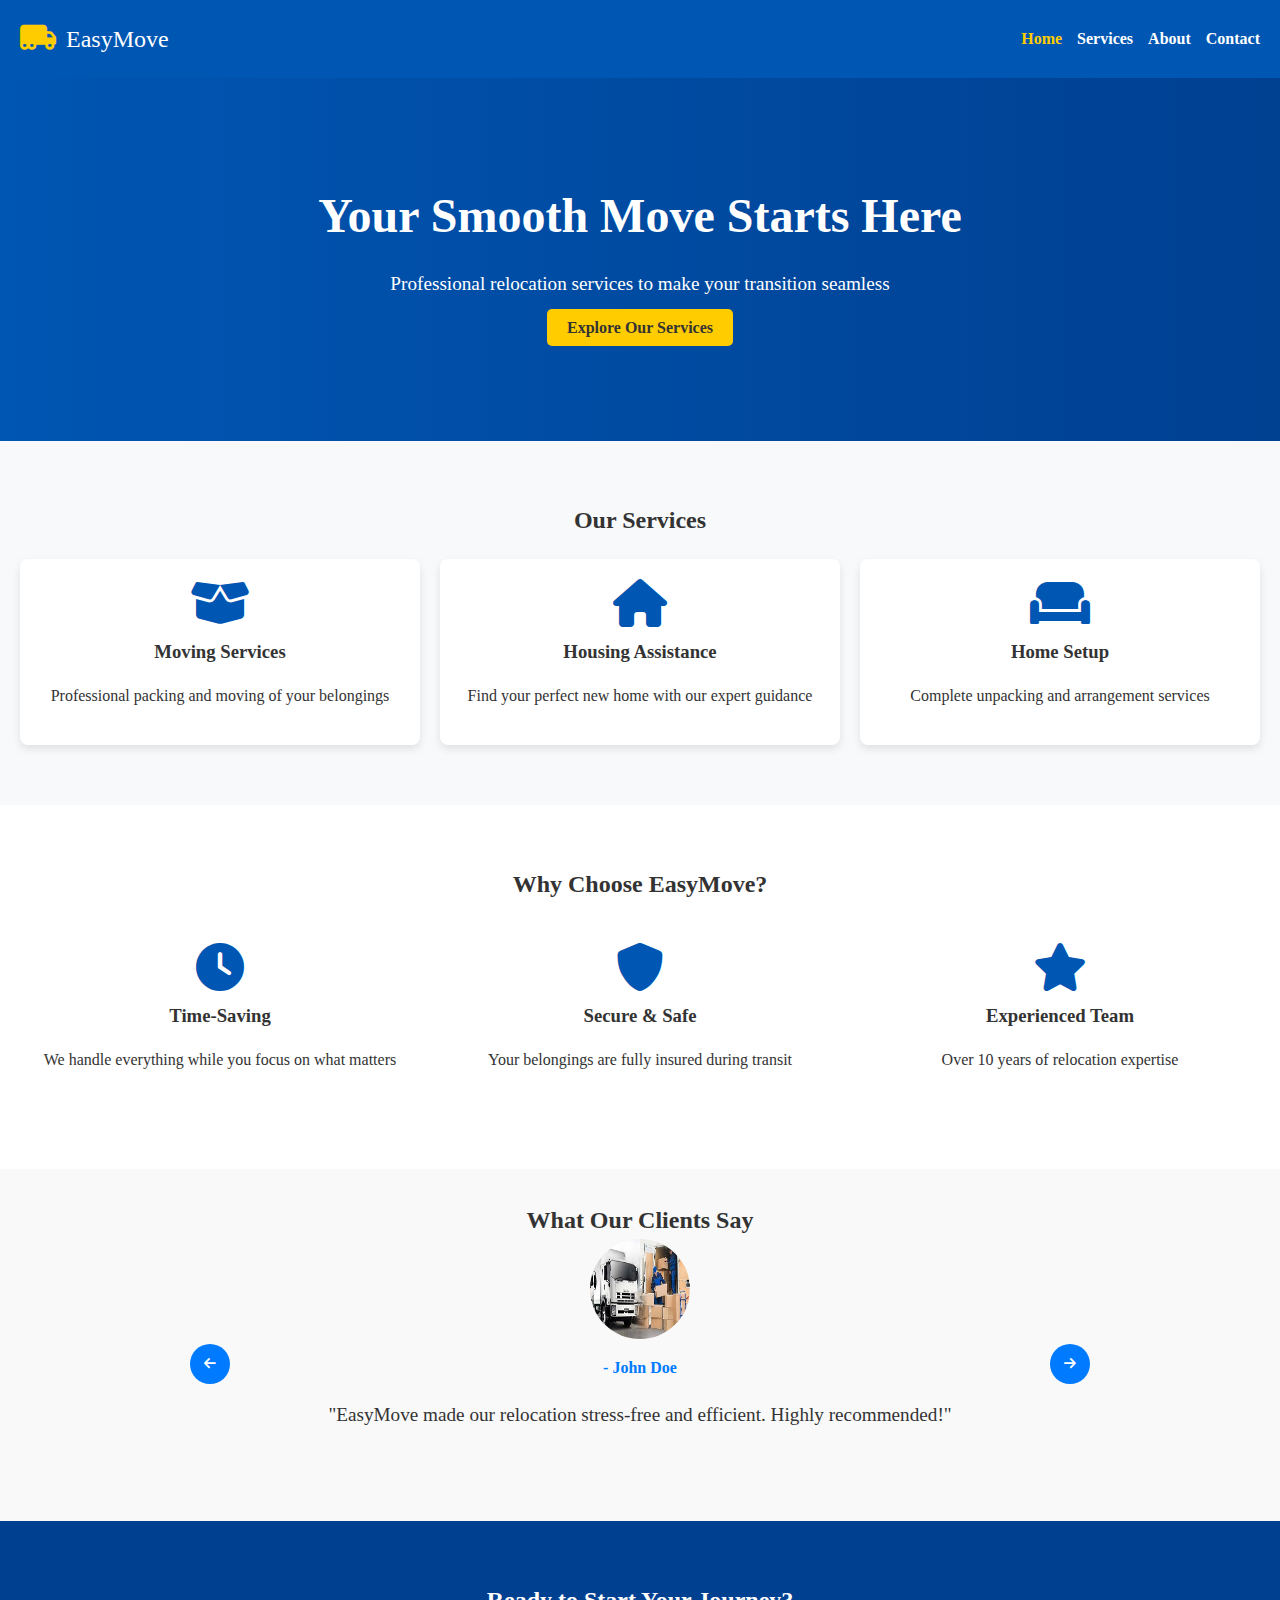
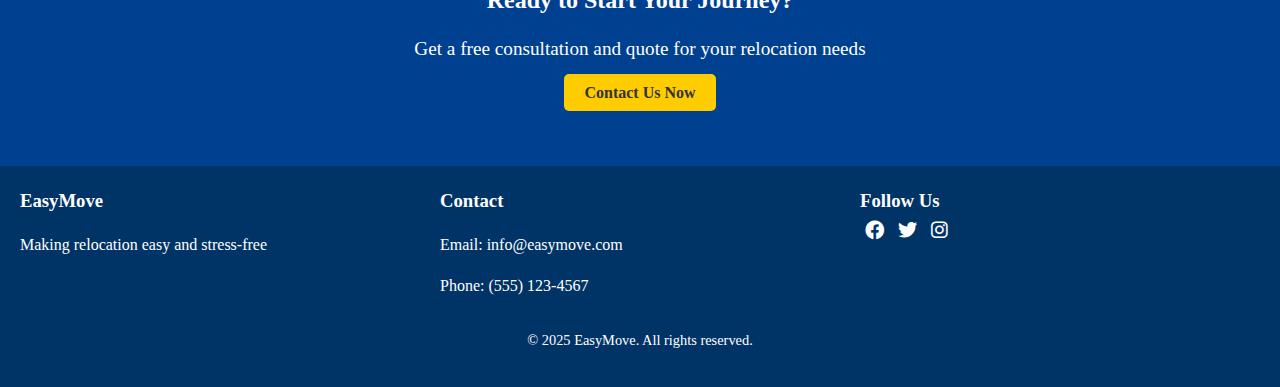
==== index.html @ 01c9bb85 "Initial commit" ====
<!DOCTYPE html>
<html lang="en">
<head>
    <meta charset="UTF-8">
    <meta name="viewport" content="width=device-width, initial-scale=1.0">
    <title>EasyMove - Relocation Services</title>
    <link rel="stylesheet" href="./styles/index.css">
    <link rel="stylesheet" href="https://cdnjs.cloudflare.com/ajax/libs/font-awesome/6.0.0/css/all.min.css">
</head>
<body>
    <nav class="navbar">
        <div class="nav-brand">
            <i class="fas fa-truck-moving"></i>
            <span>EasyMove</span>
        </div>
        <button class="nav-toggle" aria-label="toggle navigation">
            <span class="hamburger"></span>
        </button>
        <ul class="nav-menu">
            <li><a href="index.html" class="nav-link active">Home</a></li>
            <li><a href="services.html" class="nav-link">Services</a></li>
            <li><a href="about.html" class="nav-link">About</a></li>
            <li><a href="contact.html" class="nav-link">Contact</a></li>
        </ul>
    </nav>

    <header class="hero">
        <div class="hero-content">
            <h1 class="fade-in">Your Smooth Move Starts Here</h1>
            <p class="subtitle fade-in">Professional relocation services to make your transition seamless</p>
            <a href="#services" class="cta-button">Explore Our Services</a>
        </div>
    </header>

    <main>
        <section id="services" class="services-overview">
            <h2>Our Services</h2>
            <div class="services-grid">
                <div class="service-card" onclick="showServiceDetails('moving')">
                    <i class="fas fa-box-open"></i>
                    <h3>Moving Services</h3>
                    <p>Professional packing and moving of your belongings</p>
                </div>
                <div class="service-card" onclick="showServiceDetails('housing')">
                    <i class="fas fa-home"></i>
                    <h3>Housing Assistance</h3>
                    <p>Find your perfect new home with our expert guidance</p>
                </div>
                <div class="service-card" onclick="showServiceDetails('setup')">
                    <i class="fas fa-couch"></i>
                    <h3>Home Setup</h3>
                    <p>Complete unpacking and arrangement services</p>
                </div>
            </div>
        </section>

        <section class="why-choose-us">
            <h2>Why Choose EasyMove?</h2>
            <div class="features-grid">
                <div class="feature">
                    <i class="fas fa-clock"></i>
                    <h3>Time-Saving</h3>
                    <p>We handle everything while you focus on what matters</p>
                </div>
                <div class="feature">
                    <i class="fas fa-shield-alt"></i>
                    <h3>Secure & Safe</h3>
                    <p>Your belongings are fully insured during transit</p>
                </div>
                <div class="feature">
                    <i class="fas fa-star"></i>
                    <h3>Experienced Team</h3>
                    <p>Over 10 years of relocation expertise</p>
                </div>
            </div>
        </section>

        <section class="testimonials">
            <h2>What Our Clients Say</h2>
            <div class="testimonial-slider">
                <div class="testimonial-container">
                    <div class="testimonial">
                        <img src="./assets/images/download (1).jpeg" alt="">
                        <span id="testimonial-author">- John Doe</span>
                        <p id="testimonial-text">"EasyMove made our relocation stress-free and efficient. Highly recommended!"</p>
                    </div>
                </div>
                <button class="slider-btn prev" onclick="prevTestimonial()">
                    <i class="fa fa-arrow-left" aria-hidden="true"></i>
                </button>
                <button class="slider-btn next" onclick="nextTestimonial()">
                    <i class="fa fa-arrow-right" aria-hidden="true"></i>
                </button>
            </div>
        </section>

        <section class="cta-section">
            <h2>Ready to Start Your Journey?</h2>
            <p>Get a free consultation and quote for your relocation needs</p>
            <a href="contact.html" class="cta-button">Contact Us Now</a>
        </section>
    </main>

    <div id="service-modal" class="modal">
        <div class="modal-content">
            <span class="close-modal">&times;</span>
            <div id="modal-content"></div>
        </div>
    </div>

    <footer>
        <div class="footer-content">
            <div class="footer-section">
                <h3>EasyMove</h3>
                <p>Making relocation easy and stress-free</p>
            </div>
            <div class="footer-section">
                <h3>Contact</h3>
                <p>Email: info@easymove.com</p>
                <p>Phone: (555) 123-4567</p>
            </div>
            <div class="footer-section">
                <h3>Follow Us</h3>
                <div class="social-links">
                    <a href="#" aria-label="Facebook"><i class="fab fa-facebook"></i></a>
                    <a href="#" aria-label="Twitter"><i class="fab fa-twitter"></i></a>
                    <a href="#" aria-label="Instagram"><i class="fab fa-instagram"></i></a>
                </div>
            </div>
        </div>
        <div class="footer-bottom">
            <p>&copy; 2025 EasyMove. All rights reserved.</p>
        </div>
    </footer>
    <script src="./scripts/scripts.js"></script>
</body>
</html>
---- styles/index.css ----
/* General Styles */
body {
  font-family: pt mono;
  line-height: 1.6;
  margin: 0;
  padding: 0;
  color: #333;
  background-image: #f9f9f9;
}

a {
  text-decoration: none;
  color: inherit;
}

h1,
h2,
h3 {
  margin: 0;
}

button {
  cursor: pointer;
}

/* Navbar */
.navbar {
  display: flex;
  justify-content: space-between;
  align-items: center;
  background-color: #0056b3;
  color: white;
  padding: 10px 20px;
  position: sticky;
  top: 0;
  z-index: 1000;
}

.nav-brand {
  font-size: 1.5rem;
  display: flex;
  align-items: center;
  gap: 10px;
}

.nav-brand i {
  font-size: 1.8rem;
  color: #ffcc00;
}

.nav-menu {
  list-style: none;
  display: flex;
  gap: 15px;
}

.nav-link {
  text-decoration: none;
  color: white;
  font-weight: bold;
  transition: color 0.3s;
}

.nav-link.active,
.nav-link:hover {
  color: #ffcc00;
}

.nav-toggle {
  display: none;
}

/* Hamburger Menu */
.nav-toggle {
  display: none;
  background: none;
  border: none;
  color: white;
  font-size: 1.5rem;
  cursor: pointer;
  padding: 0.5rem;
}

.hamburger {
  display: block;
  width: 25px;
  height: 3px;
  background: white;
  position: relative;
  border: none;
  transition: transform 0.3s ease;
}

.hamburger::before,
.hamburger::after {
  content: "";
  width: 100%;
  height: 100%;
  background: white;
  position: absolute;
  left: 0;
  transition: transform 0.3s ease;
}

.hamburger::before {
  top: -8px;
}

.hamburger::after {
  top: 8px;
}

/* Responsive Navbar */
@media (max-width: 768px) {
  .nav-menu {
    display: none;
    flex-direction: column;
    gap: 1rem;
    position: absolute;
    top: 100%;
    left: 0;
    width: calc(100dvw - 2rem);
    background: #007bff;
    padding: 1rem;
    margin: 0 auto;
    box-shadow: 0 4px 6px rgba(0, 0, 0, 0.1);
  }

  .nav-menu.active {
    display: flex;
  }

  .nav-toggle {
    display: block;
  }

  .nav-toggle.active .hamburger {
    transform: rotate(45deg);
  }

  .nav-toggle.active .hamburger::before {
    transform: rotate(90deg);
    top: 0;
  }

  .nav-toggle.active .hamburger::after {
    transform: rotate(90deg);
    top: 0;
  }
  .nav-link.active,
  .nav-link:hover {
    color: #ffcc00;
  }
}

/* Hero Section */
.hero {
  background: linear-gradient(to right, #0056b3, #004091),
    url("../assets/images/Moving Services.jpg") no-repeat center/cover;
  /* background-image: url("./assets/images/Home Setup.jpg"); */
  /*  */
  color: white;
  text-align: center;
  padding: 100px 20px;
}

.hero-content h1 {
  font-size: 3rem;
  animation: fadeIn 1.5s ease-in-out;
}

.hero-content p.subtitle {
  margin: 15px 0;
  font-size: 1.2rem;
}

.cta-button {
  background-color: #ffcc00;
  color: #333;
  padding: 10px 20px;
  text-decoration: none;
  border-radius: 5px;
  transition: background-color 0.3s ease;
  font-weight: bold;
}

.cta-button:hover {
  background-color: #ff9900;
}

/* Services Section */
.services-overview {
  text-align: center;
  padding: 60px 20px;
  background-color: #f8f9fa;
}

.services-grid {
  display: grid;
  grid-template-columns: repeat(auto-fit, minmax(300px, 1fr));
  gap: 20px;
  margin-top: 20px;
}

.service-card {
  background-color: white;
  padding: 20px;
  border-radius: 8px;
  box-shadow: 0 4px 8px rgba(0, 0, 0, 0.1);
  text-align: center;
  cursor: pointer;
  transition: transform 0.3s, box-shadow 0.3s;
}

.service-card:hover {
  transform: translateY(-5px);
  box-shadow: 0 8px 16px rgba(0, 0, 0, 0.2);
}

.service-card i {
  font-size: 3rem;
  color: #0056b3;
  margin-bottom: 10px;
}

/* Why Choose Us Section */
.why-choose-us {
  text-align: center;
  padding: 60px 20px;
}

.features-grid {
  display: grid;
  grid-template-columns: repeat(auto-fit, minmax(300px, 1fr));
  gap: 20px;
  margin-top: 20px;
}

.feature {
  text-align: center;
  padding: 20px;
}

.feature i {
  font-size: 3rem;
  color: #0056b3;
  margin-bottom: 10px;
}

.testimonials {
  padding: 2rem;
  text-align: center;
  background: #f9f9f9;
}

.testimonial-slider {
  position: relative;
  max-width: 800px;
  min-height: 250px;
  margin: 0 auto;
}

.testimonial-container {
  position: relative;
}

.testimonial {
  display: flex;
  flex-direction: column;
  justify-content: space-around;
  align-items: center;
  height: 100%;
}
.testimonial img {
  width: 100px;
  height: 100px;
  border-radius: 50%;
  margin-bottom: 1rem;
  animation: fadeIn 1s ease-in-out;
  
}

.testimonial p {
  font-size: 1.2rem;
  margin-bottom: 1rem;
  opacity: 0;
  transition: opacity 0.5s ease;
}

.testimonial span {
  font-weight: 600;
  color: #007bff;
  opacity: 0;
  transition: opacity 0.5s ease;
}

.testimonial.active p,
.testimonial.active span {
  opacity: 1; /* Show when active */
}

.slider-btn {
  position: absolute;
  top: 50%;
  transform: translateY(-50%);
  background: #007bff;
  color: white;
  border: none;
  padding: 0.3rem;
  cursor: pointer;
  border-radius: 50%;
  display: flex;
  align-items: center;
  justify-content: center;
  width: 40px;
  height: 40px;
  transition: background 0.3s ease;
}

.slider-btn:hover {
  background: #0056b3;
}

.slider-btn.prev {
  left: -50px;
}

.slider-btn.next {
  right: -50px;
}

/* Responsive Design */
@media (max-width: 768px) {
  .slider-btn.prev {
    left: -25px;
  }

  .slider-btn.next {
    right: -25px;
  }
}

/* Call-to-Action Section */
.cta-section {
  text-align: center;
  background-color: #004091;
  color: white;
  padding: 60px 20px;
}

.cta-section p {
  margin: 15px 0;
  font-size: 1.2rem;
}

/* Modal */
.modal {
  display: none;
  position: fixed;
  top: 0;
  left: 0;
  height: 100%;
  background-color: rgba(0, 0, 0, 0.5);
  justify-content: center;
  align-items: center;
  z-index: 1000;
}

.modal-content {
  background-color: white;
  padding: 20px;
  border-radius: 5px;
  position: relative;
  max-width: 600px;
  width: 90%;
}

.close-modal {
  position: absolute;
  top: 10px;
  right: 10px;
  cursor: pointer;
  font-size: 1.5rem;
}

/* Footer */
footer {
  background-color: #003366;
  color: white;
  padding: 20px;
}

.footer-content {
  display: flex;
  justify-content: space-between;
  gap: 20px;
  flex-wrap: wrap;
}

.footer-section {
  flex: 1;
  min-width: 250px;
}

.footer-bottom {
  text-align: center;
  margin-top: 10px;
  font-size: 0.9rem;
}

.social-links a {
  color: white;
  margin: 0 5px;
  font-size: 1.2rem;
  transition: color 0.3s;
}

.social-links a:hover {
  color: #ffcc00;
}

/* Animations */
@keyframes fadeIn {
  from {
    opacity: 0;
    transform: translateY(10px);
  }
  to {
    opacity: 1;
    transform: translateY(0);
  }
}
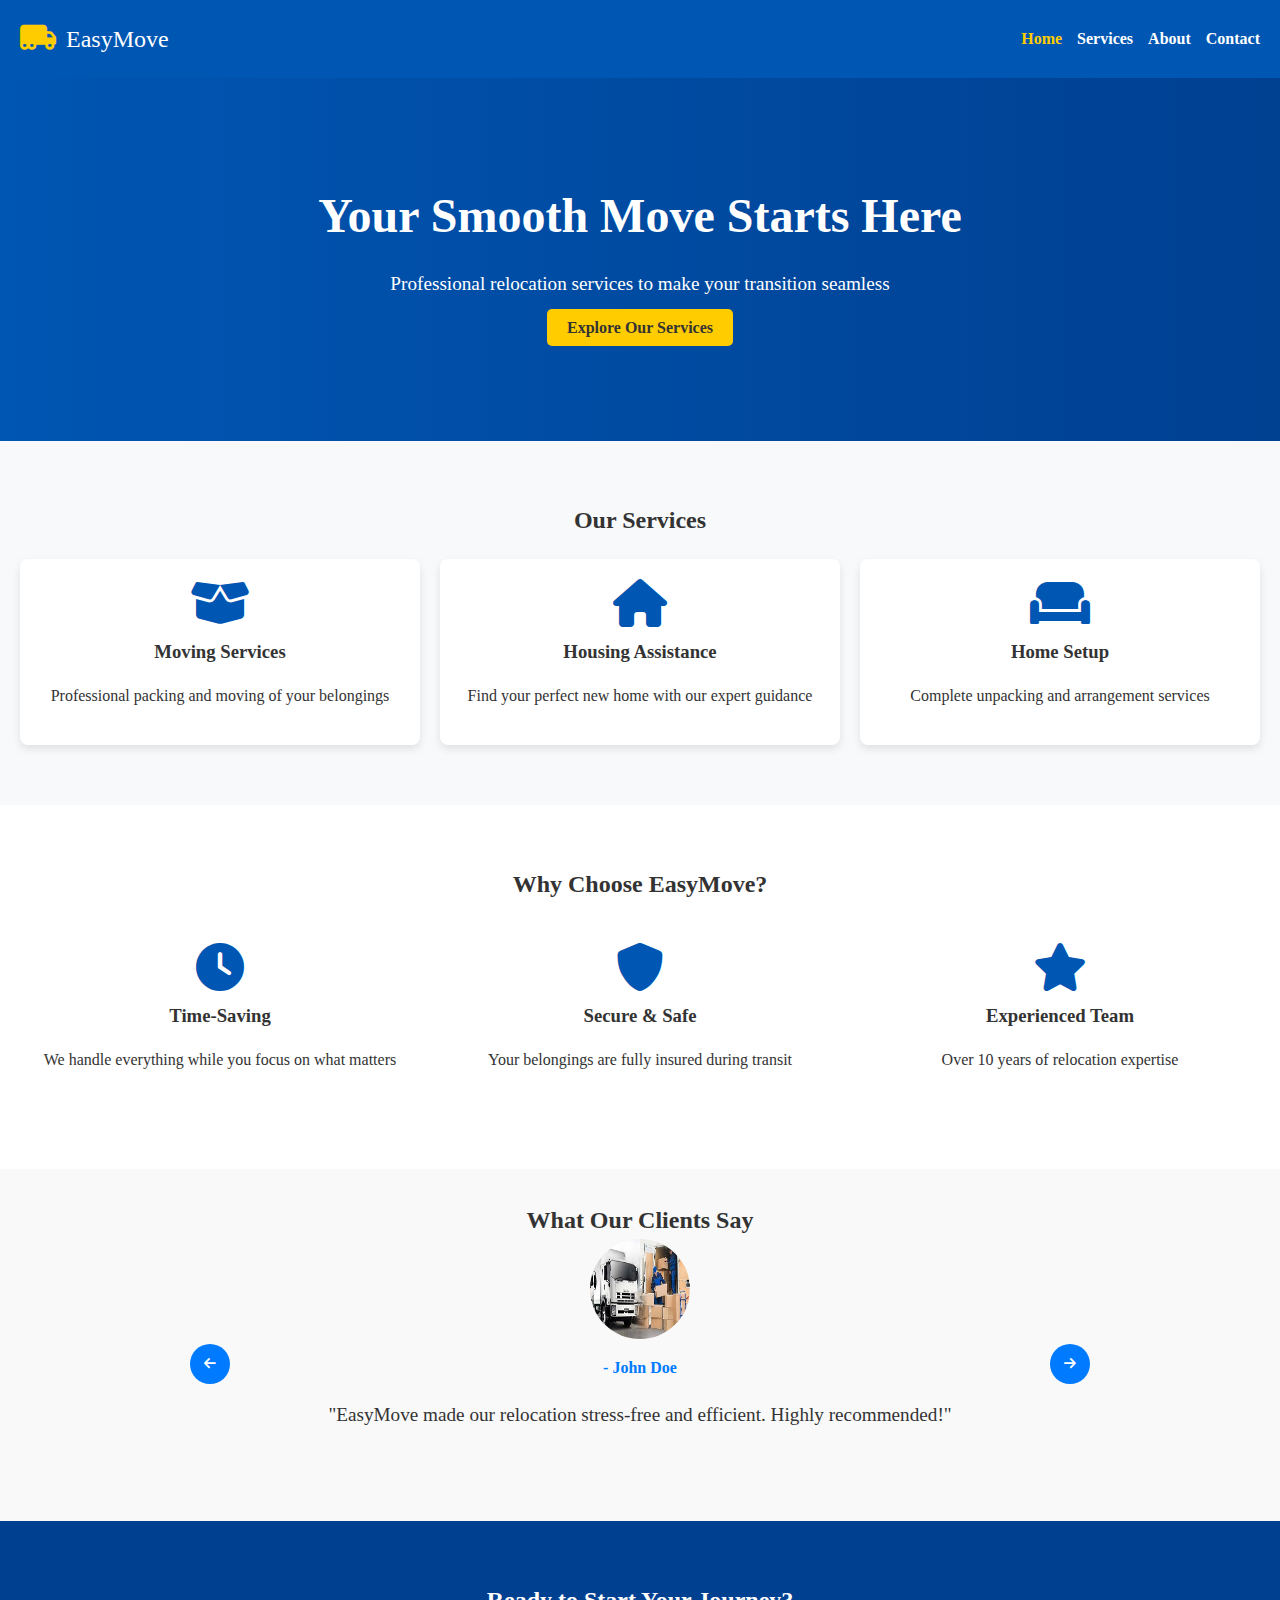
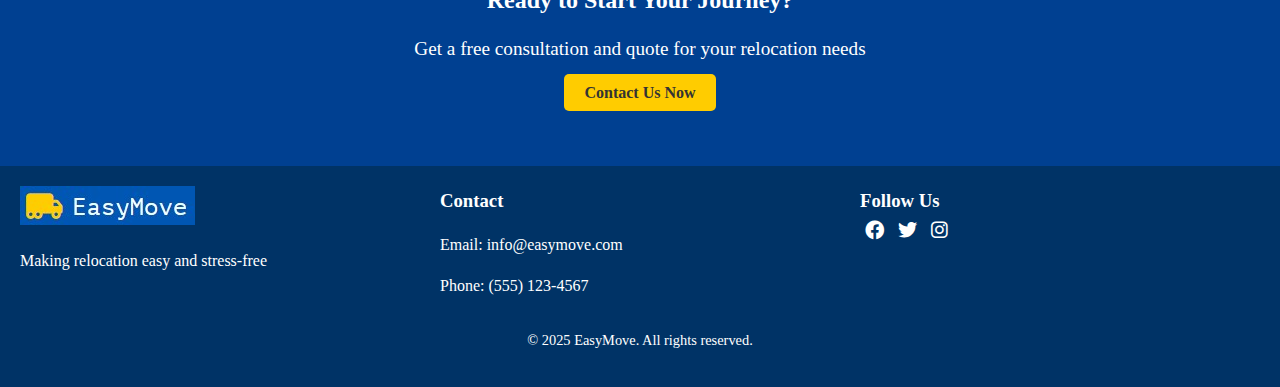
==== commit 80928fff: "Initial commit" ====
--- a/index.html
+++ b/index.html
@@ -4,6 +4,7 @@
     <meta charset="UTF-8">
     <meta name="viewport" content="width=device-width, initial-scale=1.0">
     <title>EasyMove - Relocation Services</title>
+    <link rel="icon" href="./assets/images/mini-logo.jpg"/>
     <link rel="stylesheet" href="./styles/index.css">
     <link rel="stylesheet" href="https://cdnjs.cloudflare.com/ajax/libs/font-awesome/6.0.0/css/all.min.css">
 </head>
@@ -111,7 +112,7 @@
     <footer>
         <div class="footer-content">
             <div class="footer-section">
-                <h3>EasyMove</h3>
+                <img src="./assets/images/logo.jpg" alt="logo">
                 <p>Making relocation easy and stress-free</p>
             </div>
             <div class="footer-section">
--- a/styles/index.css
+++ b/styles/index.css
@@ -277,7 +277,7 @@
   border-radius: 50%;
   margin-bottom: 1rem;
   animation: fadeIn 1s ease-in-out;
-  
+
 }
 
 .testimonial p {
@@ -360,6 +360,7 @@
   top: 0;
   left: 0;
   height: 100%;
+  width: 100%;
   background-color: rgba(0, 0, 0, 0.5);
   justify-content: center;
   align-items: center;
